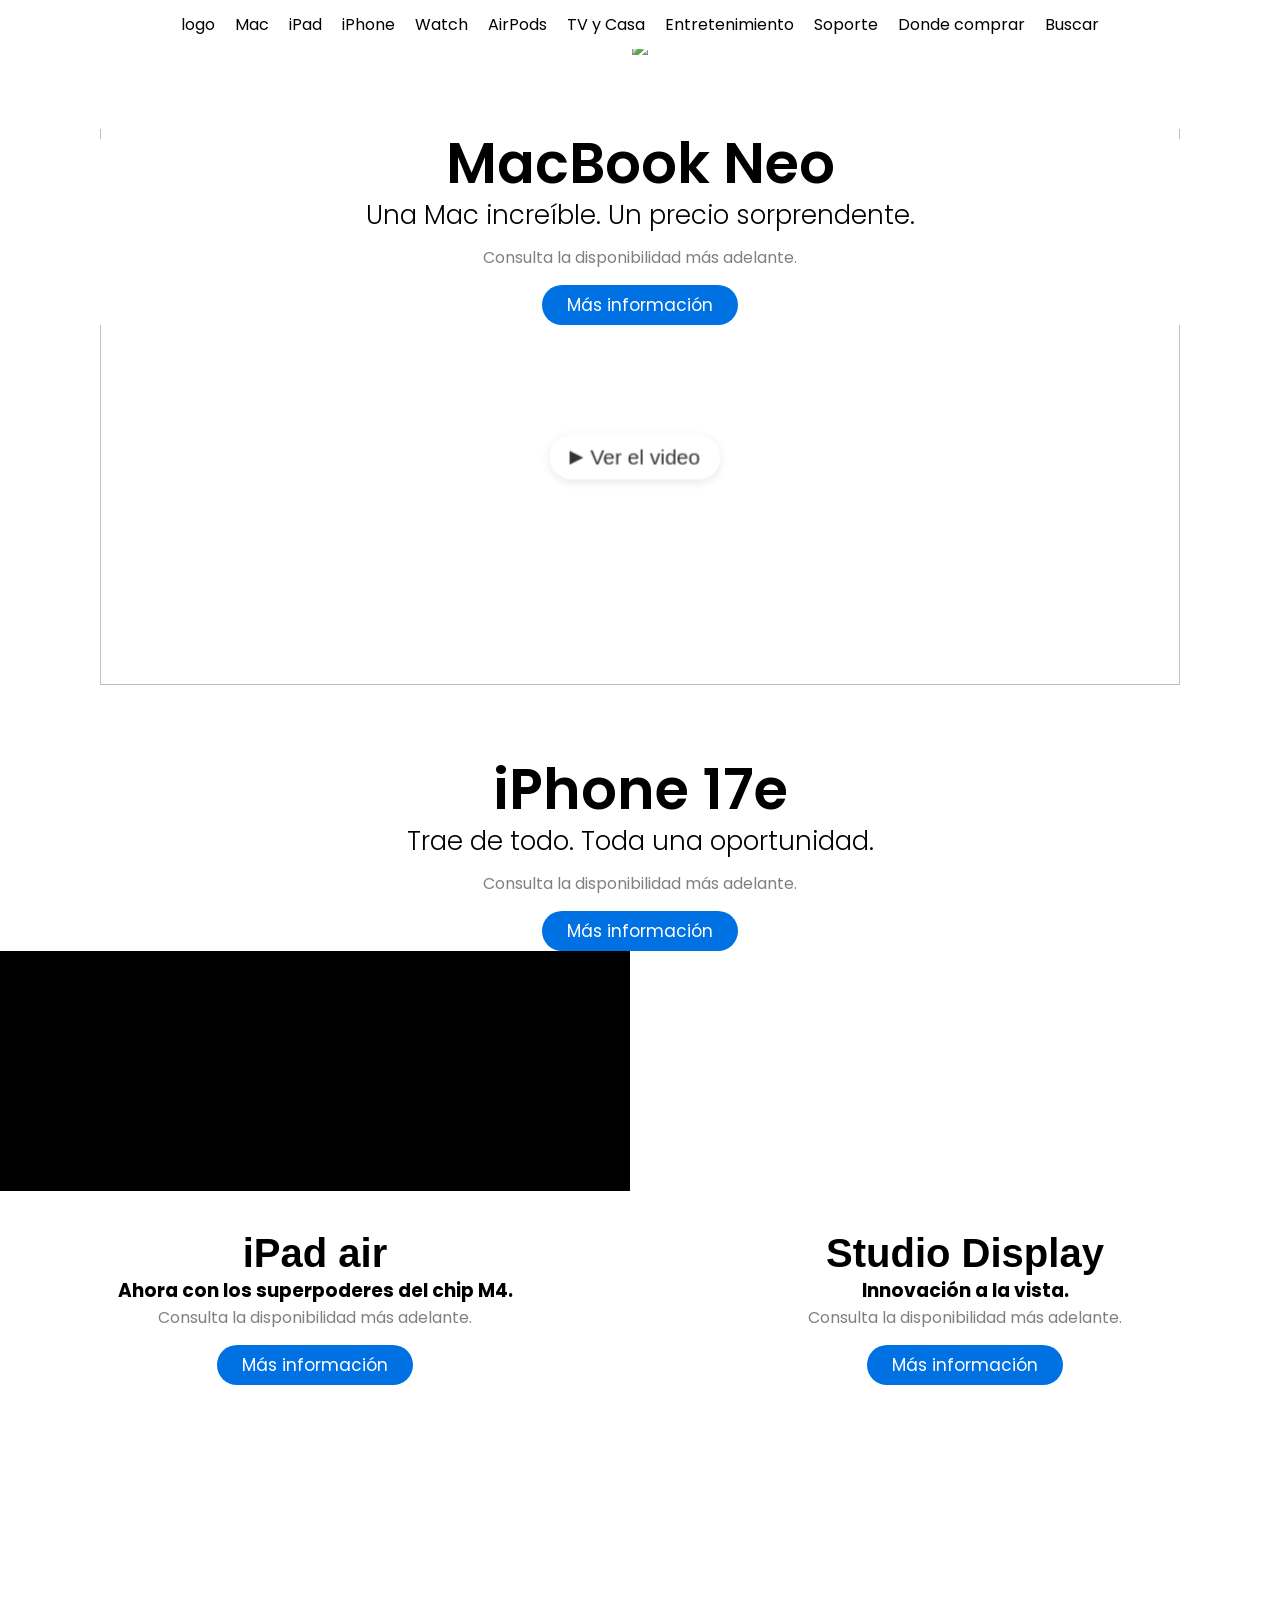
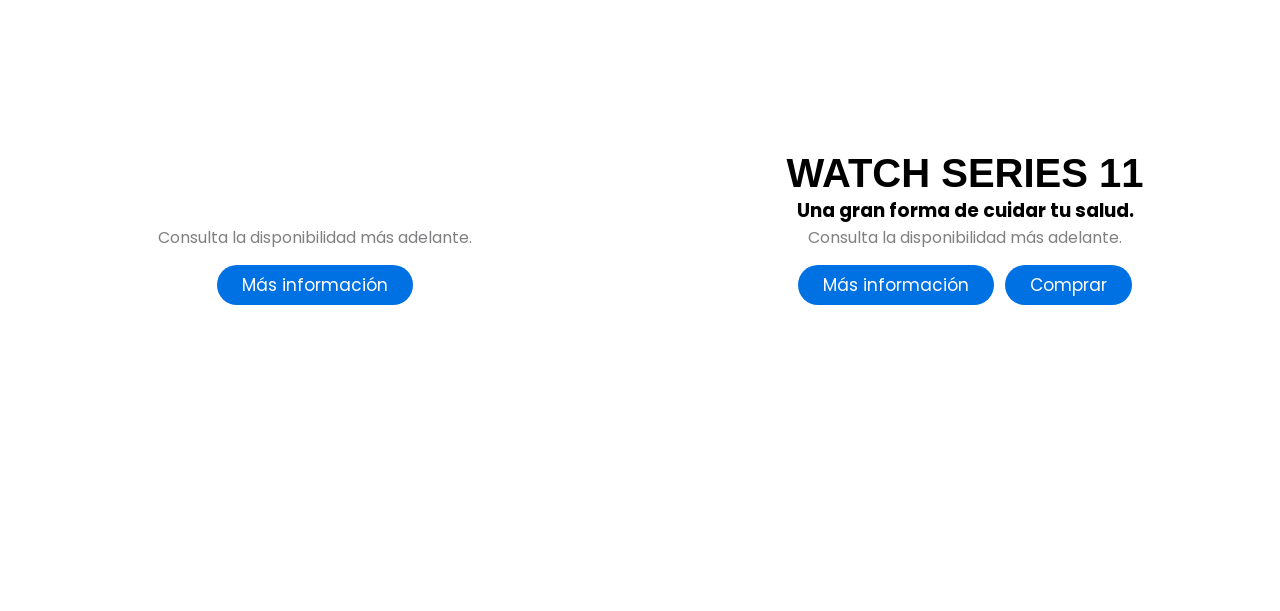
==== index.html @ 7aea4756 "Add initial site HTML and CSS Add scaffold for a homepage: index.html plus stylesheet files. general" ====
<!DOCTYPE html>
<html lang="en">
  <head>

    <meta charset="UTF-8">
    <meta name="viewport" content="width= device-width, inditial-scale= 1.0">

    <title>mango</title>
    <link rel="stylesheet" href="./general.css">
    <link rel="stylesheet" href="./nav.css">
    <link rel="stylesheet" href="./header.css">

  </head>

  <body>

    <nav>
      <!--menú de escritorio solo se utiliza en pantallas grandes-->
      <div id="menu_desktop">
      <p>logo</p>
      <p>Mac</p>
      <p>iPad</p>
      <p>iPhone</p>
      <p>Watch</p>
      <p>AirPods</p>
      <p>TV y Casa</p>
      <p>Entretenimiento</p>
      <p>Soporte</p>
      <p>Donde comprar</p>
      <p>Buscar</p>
      </div>

        <!--menú de celular solo se utilizan en pantallas pequeñas-->
      <div id="menu_mobile">
        <p>logo</p>
        <div>
          <p>Buscar</p>
          <p>Menú</p>
        </div>

      </div>

      

    </nav>

    <main>

      <div class="contenedor-principal">
    <img src="https://www.apple.com/v/home/cm/images/heroes/apple-50/hero_apple_50__bsndomo8h5ua_large.jpg" class="logo-apple">
    <img src="https://www.apple.com/v/home/cm/images/logos/apple-50/hero_logo_apple_50_headline__dvpxh4z25t6q_large.png" class="texto-frase">
    <a href="#" class="boton-link">Leer la carta de Tim Cook</a>
</div>


      


      <header class="main-header">
        
        <div class="header-content">
          <h2>MacBook Neo</h2>
          <h3 class="solo-Pc">Una Mac increíble. <br class="solo-movil">Un precio sorprendente.</h3>
          
          <p class="subtitle">Consulta la disponibilidad más adelante.</p>
          <a href="#" class="boton-info">Más información</a>
        </div>
        <div class="macbook-container">
          <img src="https://www.apple.com/v/home/cm/images/heroes/macbook-neo/hero_macbook_neo_announce__bby9lpmknpv6_mediumtall.jpg" alt="">
          <button class="btn-video">
            <span class="btn-arrow-right">▶</span> Ver el video
          </button>
        </div>
      </header>
    </main>


    <main>
      <section class="main-section">
        
        <section class="section-content">
          <h2>iPhone 17e</h2>
          <h3>Trae de todo. Toda una oportunidad.</h3>
          <p class="subtitle">Consulta la disponibilidad más adelante.</p>
          <a href="#" class="boton-info">Más información</a>
        </section>
        <section class="iphone-container">
          <img src="https://www.apple.com/v/home/cm/images/heroes/iphone-17e/hero_iphone_17e_announce__e1ip5db56t4y_mediumtall.jpg" alt="">
     </section>

     <section class="productos">
      <div class="MacBook-Pro">
      <h2>MacBook Pro</h2>
      <h3>Ahora con los chips M5, M5 Pro y M5 Max.</h3>
      <p class="subtitle">Consulta la disponibilidad más adelante.</p>

          <div class="Mac-Content">
            <a href="#" class="boton-info">Más información</a>
          
            
          </div>
          </div>
     

     <div class="MacBook-Air">
      <h2>MacBook Air</h2>
      <h3>Ahora con los superpoderes del chip M5.</h3>
      <p class="subtitle">Consulta la disponibilidad más adelante.</p>

          <div class="Mac-Content">
            <a href="#" class="boton-info">Más información</a>
          
            
          </div>
          </div>
     

     <div class="iPad-air">
      <h2>iPad air</h2>
      <h3>Ahora con los superpoderes del chip M4.</h3>
      <p class="subtitle">Consulta la disponibilidad más adelante.</p>

          <div class="Mac-Content">
            <a href="#" class="boton-info">Más información</a>
          
            
          </div>
          </div>
     

     <div class="Studio-Display">
      <h2>Studio Display</h2>
      <h3>Innovación a la vista.</h3>
      <p class="subtitle">Consulta la disponibilidad más adelante.</p>

          <div class="Mac-Content">
            <a href="#" class="boton-info">Más información</a>
          
            
          </div>
          </div>
     

     <div class="Studio-Display-XDR">
      <h2>Studio Display XDR</h2>
      <h3>Pixelente nitidez.</h3>
      <p class="subtitle">Consulta la disponibilidad más adelante.</p>

          <div class="Mac-Content">
            <a href="#" class="boton-info">Más información</a>
          
            
          </div>
          </div>
     

     <div class="WATCH-SERIES-11">
      <h2>WATCH SERIES 11</h2>
      <h3>Una gran forma de cuidar tu salud.</h3>
      <p class="subtitle">Consulta la disponibilidad más adelante.</p>

          <div class="Mac-Content">
            <a href="#" class="boton-info">Más información</a>
            <a href="#" class="boton-info">Comprar</a>
          
            
          </div>
          </div>
     </section>
    
     
    </main>
 </body>







































</html>
---- general.css ----
@import url('https://fonts.googleapis.com/css2?family=Poppins:ital,wght@0,100;0,200;0,300;0,400;0,500;0,600;0,700;0,800;0,900;1,100;1,200;1,300;1,400;1,500;1,600;1,700;1,800;1,900&display=swap');


*{
  padding: 0;
  margin: 0;
  font-family: "Poppins",sans-serif;
}
---- nav.css ----
nav {

  /*
  Display: Es una propiedad que determina como se muestra un elemento o si se muestra
  Sus posibles valores son:

  - Block: El elemento se muestra como un bloque, ocupando todo el ancho disponible y comenzando en una nueva linea.
  - inline: El elemento se muestra en linea,ocupando el espacio necesario y permitiendo que otros elementos se muestren a su lado.
  - inline block: El elemento se muestra en linea pero se comporta como un bloque, permitiendo establecer dimensiones y margenes.
  - none: El elemento no se muestra en absoluto.
  - flex: El elemento se muestra como un contenedor flexible,permitiendo organizar sus elementos hijos de manera flexible.
  - Grid: El elemento se muestra como un contenedor de cuadricula,permitiendo organizar sus elementos hijos en filas y columnas.
  - Hinden: El elemento se muestra pero no es visible,ocupando espacio en el diseño pero sin mostrar su contenido.
  */ 
display: flex;
}

nav #menu_desktop {
  display: none;
  /* Por defecto, cuando creas un elemento con display Flex, este se comporta como una fila
En este caso, el menú de escritorio se oculta por defecto y solo se muestra en pantalla grande */
  
}

nav #menu_mobile {
    /* Por defecto, el menú de móvil se muestra por defecto
       y solo se oculta en pantallas grandes */

  display: flex;
    /* justify-content es una propiedad que se utiliza en contenedores flex para
       alinear los elementos hijos a lo largo del eje principal (horizontal por
       defecto).
       
       Sus posibles valores son:
       flex-start: Alinea los elementos al inicio del contenedor
       flex-end: Alinea los elementos al final del contenedor
       center: Alinea los elementos en el centro del contenedor
       space-between: Distribuye los elementos con espacio entre ellos, dejando el
       space-around: Distribuye los elementos con espacio alrededor de ellos, dejan
       space-evenly: Distribuye los elementos con espacio igual entre ellos, incluyendo el espacio antes del primer elemento y después del último elemento 
    */
  justify-content:space-between;
  padding: 12px,20px;
      /*
  Width: es una propiedad que establece el ancho de un elemento.
  En este caso quiero que esté menú ocupe todo el ancho disponible, para que los elementos se distribuyan
  correctamente */

  width: 100%;
  /* Al utilizar estamos seleccionando el elemento div que es un hijo directo de #menu_mobile
   esto es importante porque si no, se aplicaría en todos los divs dentro de #menu_mobile, 
   incluyendo los que están dentro del div que contiene el texto "buscar" */

  
  
}

nav #menu_mobile > div{
  display: flex;
  gap: 20px;
}
/* Media es una regla de css que se utiliza para aplicar estilos específicos a diferentes tamaños de pantalla
 o dispositivos. Permíteme crear diseños responsivos que se adaptan a diferentes condiciones de visualización */

 /* Los puntos de ruptura para las pantallas son:
   Small devices (phones, 600px and down)
   @media only screen and (max-width: 600px) {...}

   Small devices (portrait tablets and large phones, 600px and up)
   @media only screen and (min-width: 600px) {...}

   Medium devices (landscape tablets, 768px and up)
   @media only screen and (min-width: 768px) {...}

   Large devices (laptops/desktops, 992px and up)
   @media only screen and (min-width: 992px) {...}

   Extra large devices (large laptops and desktops, 1200px and up)
   @media only screen and (min-width: 1200px) {...}
*/

@media only screen and (min-width: 992px){
  nav #menu_desktop {
  display: flex;
  width: 100%;
  justify-content: center;
  gap: 20px;
  padding: 12px 20px;
  /* Por defecto, cuando creas un elemento con display Flex, este se comporta como una fila
  En este caso, el menú de escritorio se oculta por defecto y solo se muestra en pantalla grande */
  }

  nav #menu_mobile {
    /* Por defecto, el menú de móvil se muestra por defecto
       y solo se oculta en pantallas grandes */

  display: none;
  }
}
---- header.css ----
/* Estilos Base */
header {
    margin: 0;
    padding: 0;
    font-family: "SF Pro Display", "Helvetica Neue", Arial, sans-serif;
    background-color: #fff;
    overflow-x: hidden; /* Importante para que el zoom de la imagen no cree scroll lateral */
    
}

.main-header {
    text-align: center;
    padding-top: 60px;
    position: relative;
    background-color: #fbfbfd;
}

.header-content {
    position: relative;
    z-index: 10; /* Asegura que el texto y el botón estén por ENCIMA de la imagen */
    margin-top: -50px;
}

.header-content > h2, .section-content > h2  {
    font-size: 56px;
    margin: 0;
    font-weight: 600;
    margin-top: -18px;
}

.header-content > h3,.section-content > h3 {
    font-size: 26px;
    margin: 10px 0;
    font-weight: 300;
    margin-top: -10px;
}

.solo-movil {
  display: none;
}

.subtitle {
    color: #6e6e73;
    font-size: 16px 
    
}

 .boton-info, .boton-link {
    display: inline-block;
    background-color: #0071e3;
    color: white;
    padding: 12px 22px;
    padding-left: 25px;
    padding-right: 25px;
    padding-top: 7px;
    padding-bottom: 7px;
    border-radius: 980px;
    text-decoration: none;
    font-weight: 400;
    margin-top: 15px;
    font-size: 17px;
    
        
}

.boton-link:hover{
    background-color: #0077ed;
    transition: 0.3s ease ;
}

.boton-info:hover {
    background-color: #0077ed;
    transition:  0.3s ease;
    
}

.btn-arrow-right {
  margin-right: 10px;
  font-size: 25px;
  
  
}

.btn-video {
  /* Estructura básica */
  display: inline-flex;
  align-items: center;
  position: absolute;
  margin-top: 420px;
  transform: scale(0.7);
  


  
  
  
  
  
  padding: 12px 28px;
  text-decoration: none;
  font-family: sans-serif;
  font-weight: 500;
  color: #333; /* Color del texto */
  
  /* El secreto del diseño (Efecto Cristal) */
  background-color: rgba(255, 255, 255, 0.7); /* Fondo blanco con transparencia */
  backdrop-filter: blur(10px); /* Desenfoque del fondo */
  -webkit-backdrop-filter: blur(10px); /* Soporte para Safari */
  
  /* Forma de cápsula */
  border-radius: 50px;
  border: 1px solid rgba(255, 255, 255, 0.3);
  
  /* Sombra suave */
  box-shadow: 0 4px 15px rgba(0, 0, 0, 0.1);
  transition: transform 0.2s ease;
}

.btn-video {
  margin-right: 10px;
  font-size: 30px;
  
}

/* Efecto al pasar el mouse */
.btn-video:hover {
  transform: scale(0.7); /*Esto hace que se estire el boton cuando le pasas el mouse por encima*/ 
  background-color: rgba(255, 255, 255, 0.9);
}

/* --- CONTENEDOR DE LA IMAGEN (PC) --- */
.iphone-container {
    width: 100%;
    display: flex;
    justify-content: center;
    /* Subimos la imagen en PC para que el texto quede cerca */
    margin-top: -400px; 
    position: relative;
    z-index: 1;
}

.macbook-container {
    width: 100%;
    display: flex;
    justify-content: center;
    /* Subimos la imagen en PC para que el texto quede cerca */
    margin-top: -320px; 
    position: relative;
    z-index: 1;
}

.macbook-container img{
  width: 100%;
  max-width: 3008px;
  height: 580px;
  display: block;
  object-fit: contain;
  padding: 100px;
}


  
  


.iphone-container img{
    width: 100%;
    max-width: 3000px; /* Evita que crezca infinitamente en pantallas gigantes */
    height: auto;
    display: block;
    object-fit: contain;
}

/* --- AJUSTES PARA MÓVIL (Pantallas pequeñas) --- */
@media screen and (max-width: 768px) {
    .header-content > h2,.section-content > h2 {
        font-size: 38px;
        margin-top: -13px;
    }

    .header-content > h3,.section-content > h3 {
        font-size: 20px;
        margin-top: -10px;
        font-weight: 300;
    }

    

    .btn-video,.solo-movil{
  /* Estructura básica */
  display: inline-flex;
  align-items: center;
  position: absolute;
  margin-top: 250px;
  
  
  
  
  padding: 12px 28px;
  text-decoration: none;
  font-family: sans-serif;
  font-weight: 500;
  color: #333; /* Color del texto */
  
  /* El secreto del diseño (Efecto Cristal) */
  background-color: rgba(255, 255, 255, 0.7); /* Fondo blanco con transparencia */
  backdrop-filter: blur(10px); /* Desenfoque del fondo */
  -webkit-backdrop-filter: blur(10px); /* Soporte para Safari */
  
  /* Forma de cápsula */
  border-radius: 50px;
  border: 1px solid rgba(255, 255, 255, 0.3);
  
  /* Sombra suave */
  box-shadow: 0 4px 15px rgba(0, 0, 0, 0.1);
  transition: transform 0.2s ease;
}

.btn-video {
  margin-right: 10px;
  
  font-size: 25px;
}

/* Efecto al pasar el mouse */
.btn-video:hover {
  transform: scale(0.7);
  background-color: rgba(255, 255, 255, 0.9);
}

    .solo-movil {
  display: inline;
  }
  .macbook-container, .iphone-container {
        /* Bajamos el margen para que en móvil NO se suba y tape el texto */
        margin-top: -150px;
        justify-content: center;
        
  }
  .iphone-container img {
        /* Hacemos que la imagen sea un poco más grande en móvil para que destaque */
        width: 155%; 
        max-width: none;
        margin-left: -10%; /* Centra la imagen excedente */
        margin-right: -50px;
  }

    .macbook-container img {
      width: 180%;
      max-width: none;
      margin-left: -10%;
      margin-right: -50px;
      margin-top: -180px;
  }
}

/* Estilos Base */
section {
    margin: 0;
    padding: 0;
    font-family: "SF Pro Display", "Helvetica Neue", Arial, sans-serif;
    background-color: #fff;
    overflow-x: hidden; /* Importante para que el zoom de la imagen no cree scroll lateral */
}

.main-section {
    text-align: center;
    padding-top: 10px;
    margin-top: -40px;
    position: relative;
    background-color: #fbfbfd;
}

.section-content {
    position: relative;
    z-index: 10; /* Asegura que el texto y el botón estén por ENCIMA de la imagen */
    margin-top: 10px;
    
}


/* Estilos Base */
div {
    margin: 0;
    padding: 0;
    font-family: "SF Pro Display", "SF Pro Icons", "Helvetica Neue", "Helvetica", "Arial", sans-serif;
    background-color: #fff;
    overflow-x: hidden; /* Importante para que el zoom de la imagen no cree scroll lateral */
    
}

.iphon {
    text-align: center;
    padding-top: 60px;
    position: relative;
    background-color: #fbfbfd;
    
}

.apple {
    position: relative;
    z-index: 10; /* Asegura que el texto y el botón estén por ENCIMA de la imagen */
    margin-top: 50px;
    
    
}



/* El contenedor ayuda a que nada se pierda de vista */
.contenedor-principal {
    display: flex;
    flex-direction: column; /* Pone una cosa debajo de la otra */
    align-items: center;    /* Centra todo horizontalmente */
    justify-content: flex-start;
    width: 100%;
    padding: 40px 0;       /* Espacio arriba y abajo */
    object-fit: contain;
    
}

/* Estilo para el Logo */
.logo-apple {
    width: auto;            /* Ajusta este % para el tamaño que quieras */
    height: auto;
    margin-bottom: -220px;   /* Separa el logo del texto de abajo */
    object-fit: contain;
    padding: auto;
    margin-top: -50px;
}

/* Estilo para el Texto (Thinking Different) */
.texto-frase {
    width: auto;            /* Tamaño de la frase */
    height: auto;
    margin-bottom: 30px;   /* Separa el texto del botón */
    
    
}


.productos  {
  display: grid;
  grid-template-columns: repeat(2, 1fr) ;
  grid-auto-rows: minmax(500px, auto);
  gap: 20px;
  padding: -20px;
  

}

@media screen and (max-width: 768px) {
    .productos  {
  display: grid;
  grid-template-columns: repeat(1, 1fr) ;
  grid-auto-rows: minmax(500px, auto);
  gap: 20px;
  padding: -20px;
    }
}

.MacBook-Pro  {
background-image: url("https://www.apple.com/v/home/cm/images/promos/macbook-pro/promo_macbook_pro_announce__b4uxh7nlu5yu_large.jpg");
min-height: 600px;
background-color: #000000;
background-position: center ;
background-repeat: no-repeat;
background-size: cover;
display: flex;
flex-direction: column;
align-items: center;
justify-content: flex-start;
padding-top: 40px;
text-align: center;
color: white;
margin-bottom: -20px;
}

.MacBook-Pro h2, .Mac-Content, .MacBook-Air h2, .iPad-air h2, .Studio-Display h2, .Studio-Display-XDR h2, .WATCH-SERIES-11 h2 {
    margin: 0;
    padding: 0;
    background-color: transparent;
    font-family: "SF Pro Display", "SF Pro Icons", "Helvetica Neue", "Helvetica", "Arial", sans-serif ;
    font-weight: 700;
    font-size: 40px;
}


/*.boton-info2 {
    display: inline-block;
    background-color: #0071e3;
    color: white;
    padding: 12px 22px;
    padding-left: 25px;
    padding-right: 25px;
    padding-top: 7px;
    padding-bottom: 7px;
    border-radius: 980px;
    text-decoration: none;
    font-weight: 400;
    margin-top: 15px;
    font-size: 17px;
    
        
}

.boton-info2 :hover {
    background-color: #0077ed;
}*/


.subtitle {
    color: #808083;
    font-size: 16px 
}

.MacBook-Air, .iPad-air, .Studio-Display, .Studio-Display-XDR, .WATCH-SERIES-11  {
    background-image: url("https://www.apple.com/v/home/cm/images/promos/macbook-air-m5/promo_macbook_air_m5_announce__cw0fby10dfsm_large.jpg");
    background-position: center ;
background-repeat: no-repeat;
background-size: cover;
display: flex;
flex-direction: column;
align-items: center;
justify-content: flex-start;
padding-top: 40px;
text-align: center;
}

.iPad-air {
    background-image: url("https://www.apple.com/v/home/cm/images/promos/ipad-air-m4/promo_ipad_air_m4_announce__f78z2fxlc8ya_large.jpg");
}

.Studio-Display {
    background-image: url("https://www.apple.com/v/home/cm/images/promos/studio-display/promo_studio_display_announce__d4ptkrwnfy82_large.jpg");
}

.Studio-Display-XDR {
    background-image: url("https://www.apple.com/v/home/cm/images/promos/studio-display-xdr/promo_studio_display_xdr_announce__dmdo6drtw2oi_large.jpg");
    color: white;
}

.WATCH-SERIES-11 {
    background-image: url("https://www.apple.com/la/home/promos/25_watch-series-11_09/images/promo_apple_watch_series_11__b63hxviqvonm_large.jpg");
    height: 410px;
}
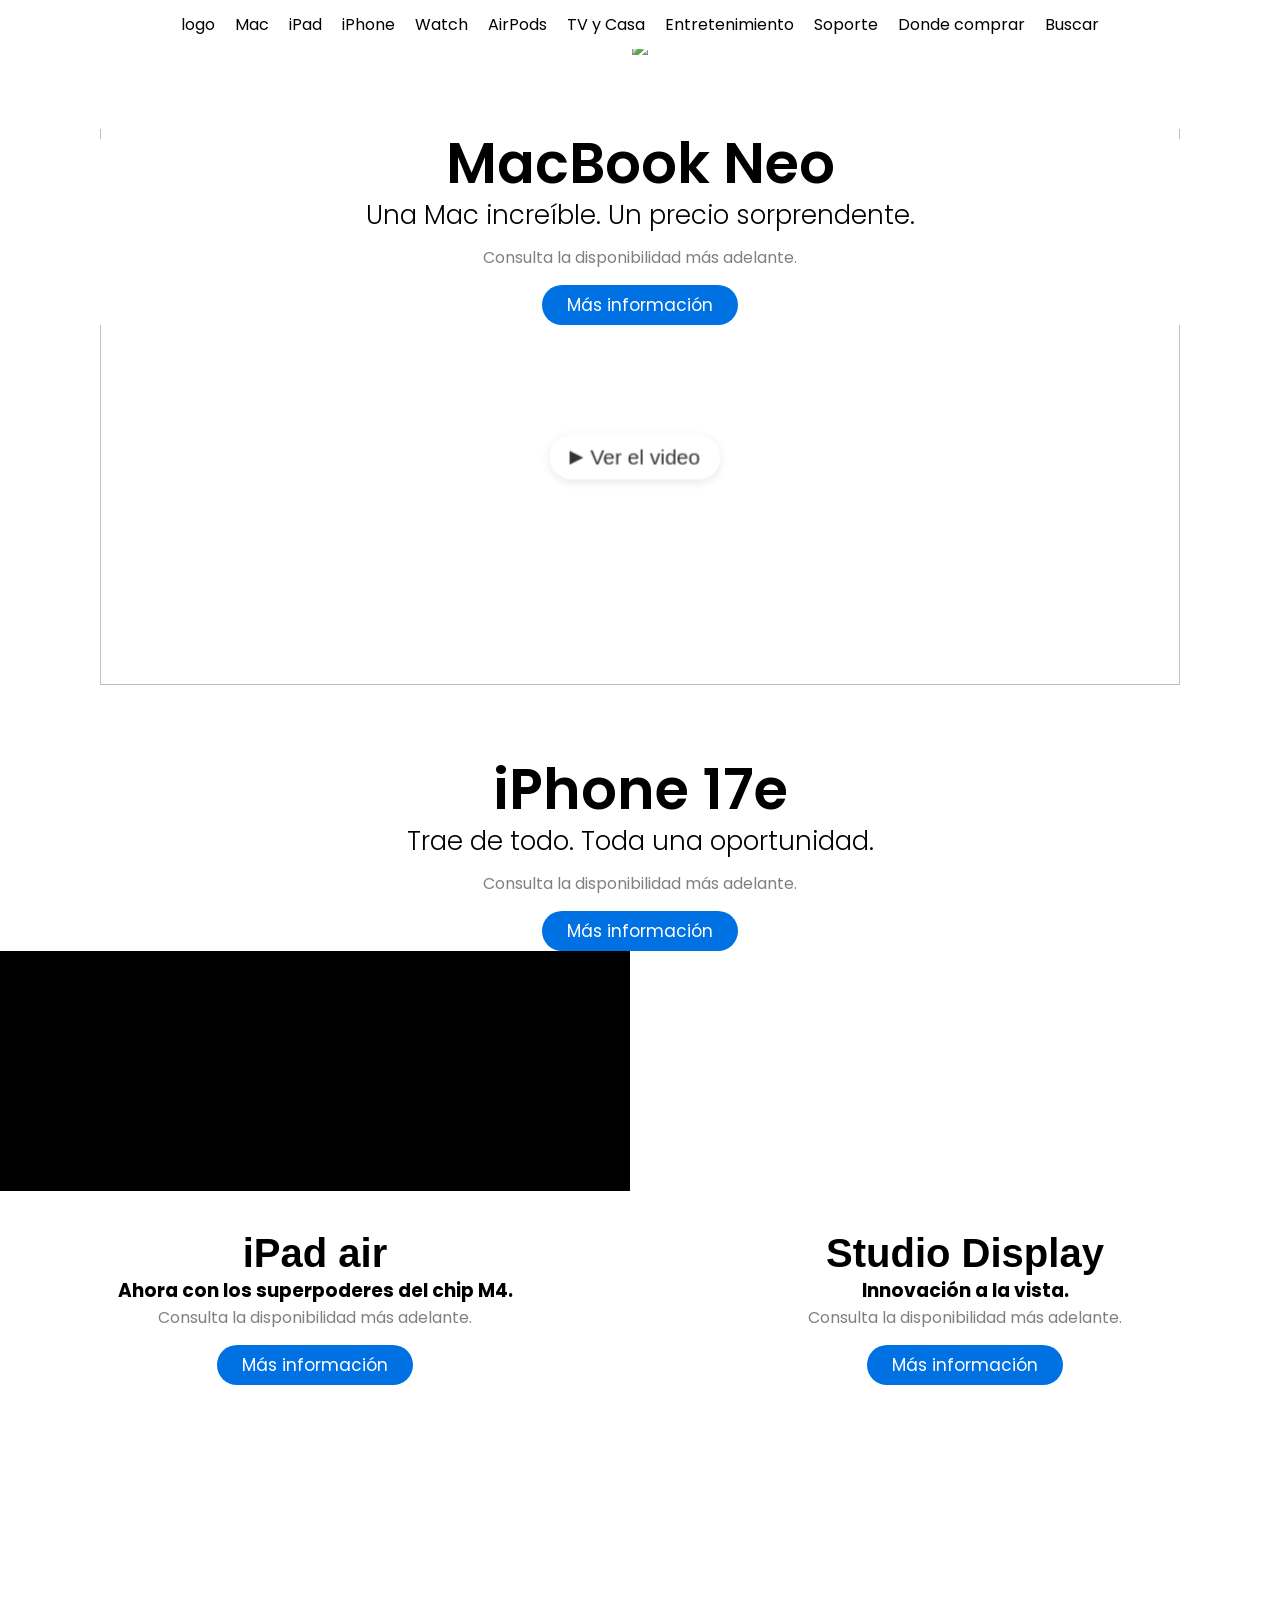
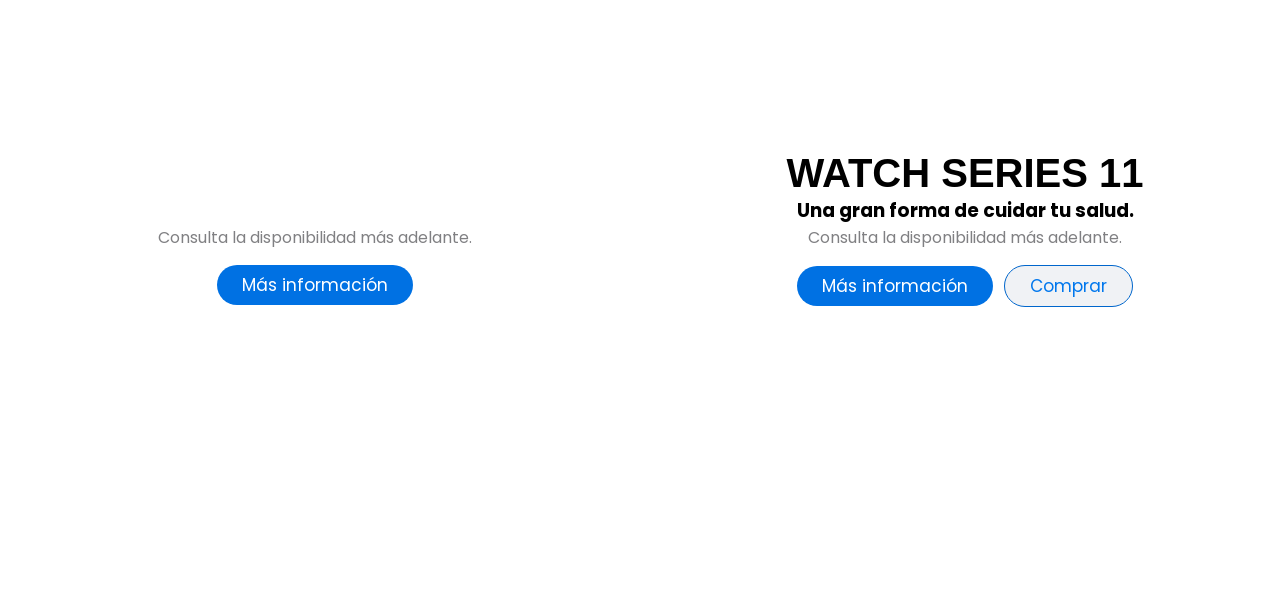
==== commit 77fe1913: "Adjust mobile breakpoint and CTA styles Update responsive behavior and CTA styling: change media que" ====
--- a/index.html
+++ b/index.html
@@ -6,9 +6,9 @@
     <meta name="viewport" content="width= device-width, inditial-scale= 1.0">
 
     <title>mango</title>
-    <link rel="stylesheet" href="./general.css">
-    <link rel="stylesheet" href="./nav.css">
-    <link rel="stylesheet" href="./header.css">
+    <link rel="stylesheet" href="general.css">
+    <link rel="stylesheet" href="nav.css">
+    <link rel="stylesheet" href="header.css">
 
   </head>
 
@@ -156,12 +156,12 @@
 
      <div class="WATCH-SERIES-11">
       <h2>WATCH SERIES 11</h2>
-      <h3>Una gran forma de cuidar tu salud.</h3>
-      <p class="subtitle">Consulta la disponibilidad más adelante.</p>
-
-          <div class="Mac-Content">
-            <a href="#" class="boton-info">Más información</a>
-            <a href="#" class="boton-info">Comprar</a>
+      <h3>Una gran forma de<br class="solo-movil"> cuidar tu salud.</h3>
+      <p class="subtitle">Consulta la disponibilidad más adelante.</p>
+
+          <div class="Mac-Content">
+            <a href="#" class="boton-info">Más información</a>
+            <a href="#" class="boton-info2">Comprar</a>
           
             
           </div>
--- a/header.css
+++ b/header.css
@@ -172,7 +172,7 @@
 }
 
 /* --- AJUSTES PARA MÓVIL (Pantallas pequeñas) --- */
-@media screen and (max-width: 768px) {
+@media screen and (max-width: 734px) {
     .header-content > h2,.section-content > h2 {
         font-size: 38px;
         margin-top: -13px;
@@ -188,7 +188,7 @@
 
     .btn-video,.solo-movil{
   /* Estructura básica */
-  display: inline-flex;
+  display: none;
   align-items: center;
   position: absolute;
   margin-top: 250px;
@@ -349,7 +349,7 @@
 
 }
 
-@media screen and (max-width: 768px) {
+@media screen and (max-width: 734px) {
     .productos  {
   display: grid;
   grid-template-columns: repeat(1, 1fr) ;
@@ -386,10 +386,12 @@
 }
 
 
-/*.boton-info2 {
+.boton-info2 {
     display: inline-block;
-    background-color: #0071e3;
-    color: white;
+    background-color: #f0f2f5;
+    color: #0077ed;
+    border: 1px solid #0066cc;
+    
     padding: 12px 22px;
     padding-left: 25px;
     padding-right: 25px;
@@ -404,9 +406,11 @@
         
 }
 
-.boton-info2 :hover {
+.boton-info2:hover {
     background-color: #0077ed;
-}*/
+    color: white;
+    transition:  0.3s ease;
+}
 
 
 .subtitle {
@@ -416,7 +420,7 @@
 
 .MacBook-Air, .iPad-air, .Studio-Display, .Studio-Display-XDR, .WATCH-SERIES-11  {
     background-image: url("https://www.apple.com/v/home/cm/images/promos/macbook-air-m5/promo_macbook_air_m5_announce__cw0fby10dfsm_large.jpg");
-    background-position: center ;
+    background-position: center 10px ;
 background-repeat: no-repeat;
 background-size: cover;
 display: flex;
@@ -442,5 +446,12 @@
 
 .WATCH-SERIES-11 {
     background-image: url("https://www.apple.com/la/home/promos/25_watch-series-11_09/images/promo_apple_watch_series_11__b63hxviqvonm_large.jpg");
-    height: 410px;
+}
+
+    @media screen and (max-width: 734px) {
+        .WATCH-SERIES-11 {
+    background-repeat: no-repeat;
+    background-position: center 120px ;
+    background-size: 150%;
+        }
 }
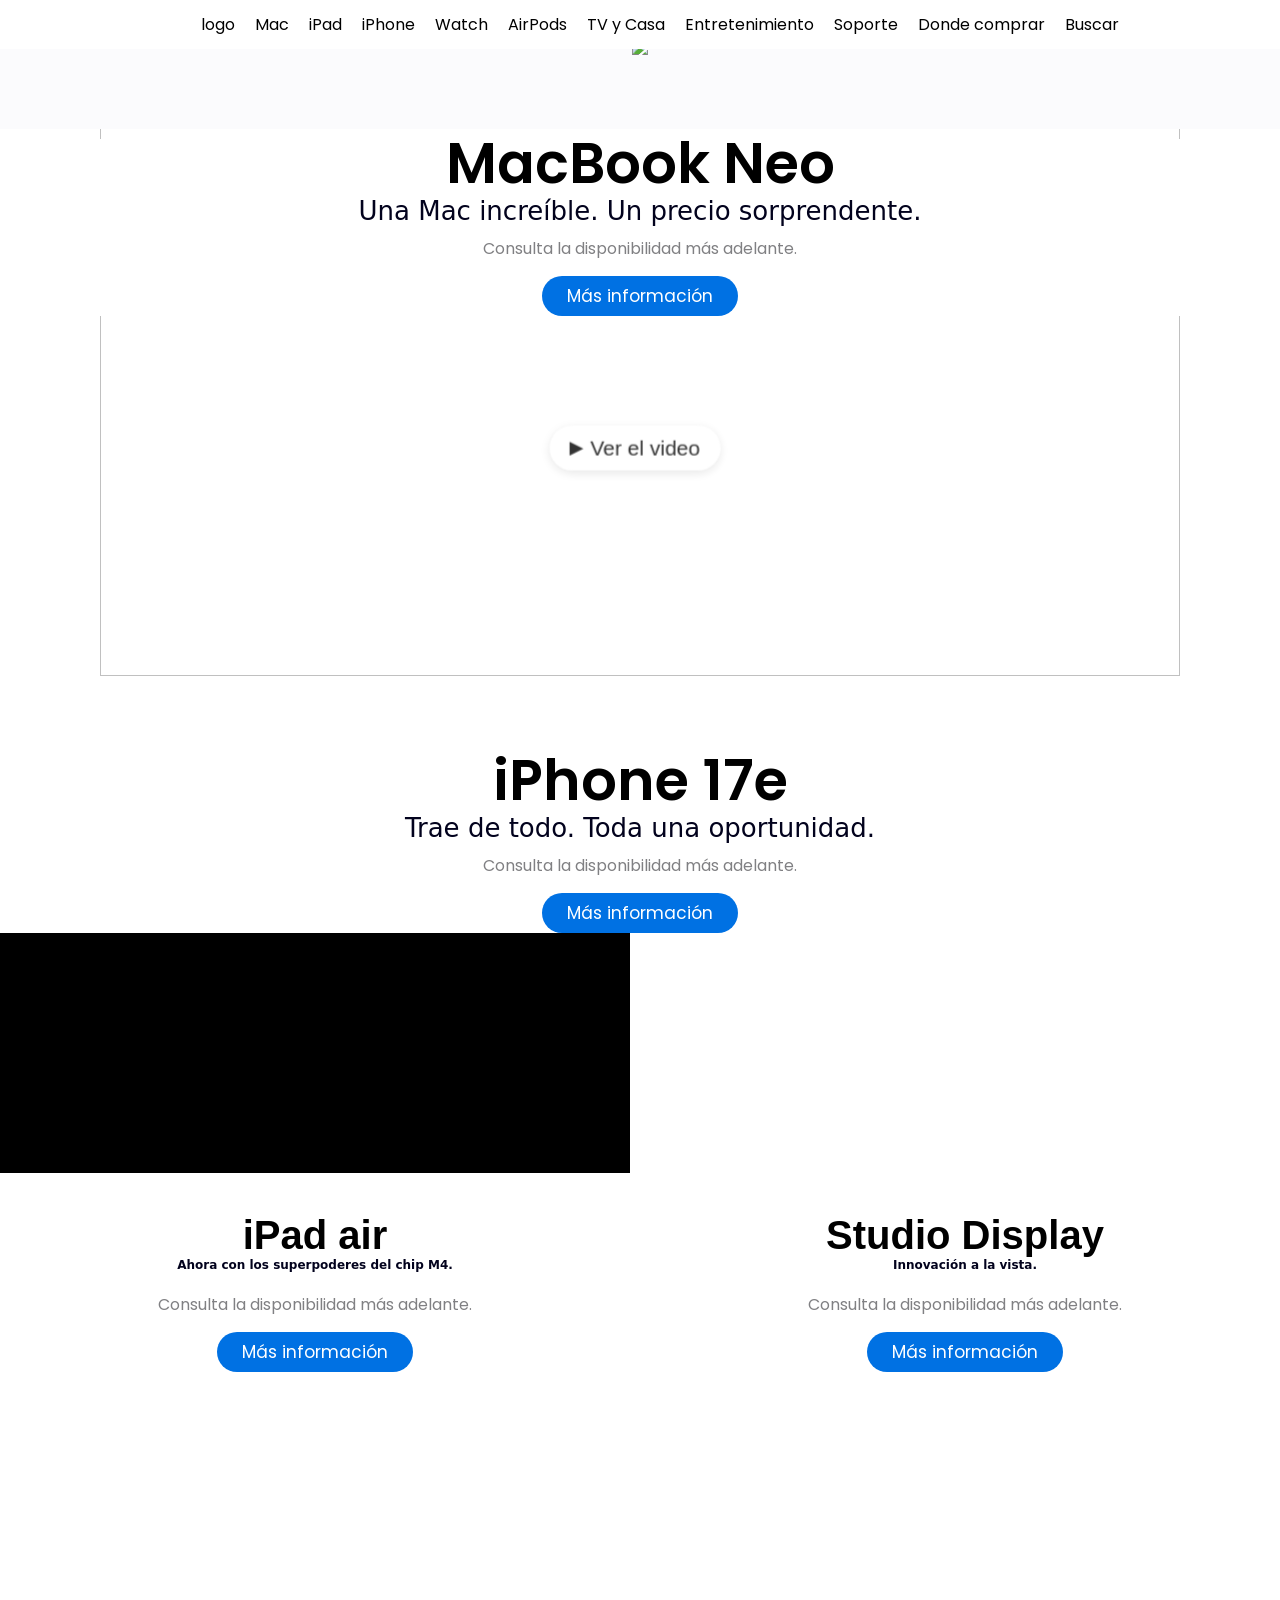
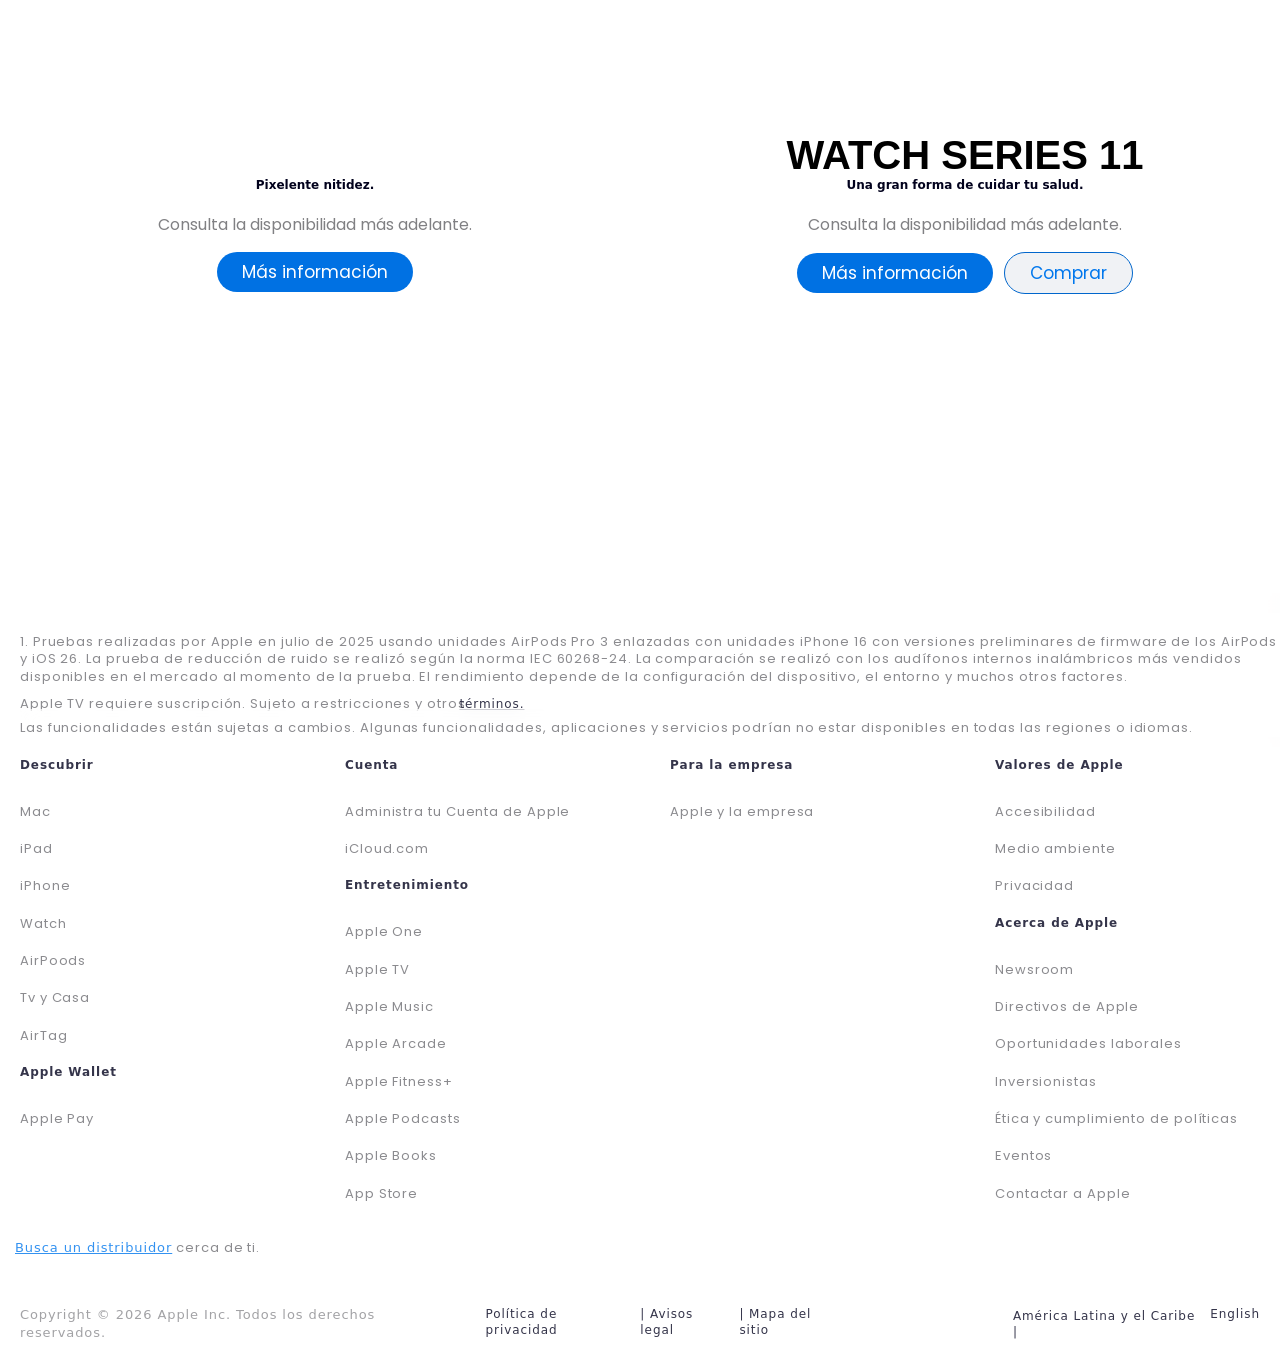
==== commit 45053441: "upp upp" ====
--- a/index.html
+++ b/index.html
@@ -170,6 +170,133 @@
     
      
     </main>
+
+   <nav>
+    <section class="not">
+      <div id="texto_nota">
+        <p>1. Pruebas realizadas por Apple en julio de 2025 usando unidades AirPods Pro 3
+           enlazadas con unidades iPhone 16 con versiones preliminares de firmware de los AirPods y
+           iOS 26. La prueba de reducción de ruido se realizó según la norma IEC 60268-24. 
+           La comparación se realizó con los audífonos internos inalámbricos más vendidos disponibles
+         en el mercado al momento de la prueba. El rendimiento depende de la configuración del dispositivo,
+             el entorno y muchos otros factores.</p>
+
+        </div>
+        <div id="text">
+          <p>Apple TV requiere suscripción. Sujeto a restricciones y otros <a href="#" class="link">términos.</a>
+          </p>
+          
+          
+        </div>
+        <div id="note">
+          <p>Las funcionalidades están sujetas a cambios. Algunas funcionalidades, aplicaciones y servicios
+             podrían no estar disponibles en todas las regiones o idiomas.</p>
+        </div>
+    </section>
+      <section class="menu_pc">
+        <div id="menu_dos">
+          <h2>Descubrir</h2>
+          <p>Mac</p>
+          <p>iPad</p>
+          <p>iPhone</p>
+          <p>Watch</p>
+          <p>AirPoods</p>
+          <p>Tv y Casa</p>
+          <p>AirTag</p>
+          <h3>Apple Wallet</h3>
+          <p>Apple Pay</p>
+        </div>
+
+        <div id="menu_tres">
+          <h2>Cuenta</h2>
+          <p>Administra tu Cuenta de Apple</p>
+          <p>iCloud.com</p>
+          <h3>Entretenimiento</h3>
+          <p>Apple One</p>
+          <p>Apple TV</p>
+          <p>Apple Music</p>
+          <p>Apple Arcade</p>
+          <p>Apple Fitness+</p>
+          <p>Apple Podcasts</p>
+          <p>Apple Books</p>
+          <p>App Store</p>
+        </div>
+        <div id="menu_four">
+          <h2>Para la empresa</h2>
+          <p>Apple y la empresa</p>
+
+        </div>
+
+        <div id="menu_six">
+          <h2>Valores de Apple</h2>
+          <p>Accesibilidad</p>
+          <p>Medio ambiente</p>
+          <p>Privacidad</p>
+          <h3>Acerca de Apple</h3>
+          <p>Newsroom</p>
+          <p>Directivos de Apple</p>
+          <p>Oportunidades laborales</p>
+          <p>Inversionistas</p>
+          <p>Ética y cumplimiento de políticas</p>
+          <p>Eventos</p>
+          <p>Contactar a Apple</p>
+        </div>
+
+        <div id="menu_movil">
+          <p>Descubrir</p>
+          <p>Apple Wallet</p>
+          <p>Cuenta</p>
+          <p>Entretenimiento</p>
+          <p>Para la empresa</p>
+          <p>Valores de Apple</p>
+          <p>Acerca de Apple</p>
+
+        </div>
+
+        <div id="text0">
+          <p><a href="#" class="link_two">Busca un distribuidor</a> cerca de ti.</p>
+          
+
+        </div>
+      </section> 
+
+        <footer class="menu_final">
+          
+          <span class="copyright"> Copyright © 2026 Apple Inc. Todos los derechos reservados.
+
+          </span>
+            <a class="link_one">Política de privacidad</a>
+            
+            <!--<p >Política de privacidad | Aviso legal | Mapa del sitio</p>-->
+            <a class="link">| Avisos legal</a>
+            <a class="link_tree">| Mapa del sitio</a>
+            <a class="link_four"> América Latina y el Caribe  |</a>
+            <a class="links">English</a>
+           <!---- <p>| Avísos legal</p>
+            <p>| Mapa del sitio</p>-->
+            <!--<p>América Latina y el Caribe | English</p>-->
+            
+
+            
+            
+        </footer>
+
+        <footer class="movil_final">
+              <a class="link_four"> América Latina y el Caribe    </a>
+              <a class="raya">|</a>
+              <a class="links">English</a>
+              <a class="copyright">Copyright © 2026 Apple Inc. Todos los derechos reservados.</a>
+              <a class="link_one">Política de privacidad</a>
+              <a class="raya_one">|</a>
+              <a class="link">Avisos legal</a>
+              <a class="raya_twoo">|</a>
+              <a class="link_tree">Mapa del sitio</a>
+        </footer>
+        
+        
+     <!--</section>-->
+   </nav>  
+    
  </body>
 
 
--- a/nav.css
+++ b/nav.css
@@ -1,4 +1,4 @@
-nav {
+nav{
 
   /*
   Display: Es una propiedad que determina como se muestra un elemento o si se muestra
@@ -13,14 +13,44 @@
   - Hinden: El elemento se muestra pero no es visible,ocupando espacio en el diseño pero sin mostrar su contenido.
   */ 
 display: flex;
-}
-
-nav #menu_desktop {
+flex-direction: column;
+margin: 0 auto;
+padding: 0;
+width: 100%;
+max-width: 1300px;
+
+
+}
+
+
+
+nav #menu_desktop,#menu_dos,#menu_tres,#menu_four,#menu_six,.menu_final {
   display: none;
+  
   /* Por defecto, cuando creas un elemento con display Flex, este se comporta como una fila
 En este caso, el menú de escritorio se oculta por defecto y solo se muestra en pantalla grande */
   
 }
+
+nav .menu_movil {
+  
+  list-style: none;
+  padding-left: 0;
+  margin: 0;
+  gap: 20px;
+  display: flex;
+  justify-content: space-between;
+  padding: 12px 20px;
+  width: 100%;
+  
+  
+  
+  
+  
+  
+}
+
+
 
 nav #menu_mobile {
     /* Por defecto, el menú de móvil se muestra por defecto
@@ -41,6 +71,7 @@
     */
   justify-content:space-between;
   padding: 12px,20px;
+  
       /*
   Width: es una propiedad que establece el ancho de un elemento.
   En este caso quiero que esté menú ocupe todo el ancho disponible, para que los elementos se distribuyan
@@ -55,10 +86,202 @@
   
 }
 
-nav #menu_mobile > div{
-  display: flex;
-  gap: 20px;
-}
+
+
+nav #menu_mobile > div  {
+  display: flex;
+  gap: 20px;
+  
+}
+nav #texto_nota {
+  display: flex;
+  gap: 20px;
+  margin: 0 20px;
+  letter-spacing: 0.07em;
+  opacity: 0.8;
+  line-height: 1.3333733333;
+  transition: 0.3s ease;
+   color: #6e6e73;
+    font-size: 13px;
+    font-family: system-ui, -apple-system, BlinkMacSystemFont, 'Segoe UI', Roboto, Oxygen, Ubuntu, Cantarell, 'Open Sans', 'Helvetica Neue', sans-serif;
+    font-weight: 400;
+    justify-content:flex-start;
+    text-align:left;
+    max-width: 1500px;
+    padding: 20px 0;
+    margin-top: -10px;
+    background: rgba(255, 255, 255, 0.8);
+    backdrop-filter:blur(10px);
+    
+}
+
+nav #text {
+  display: flex;
+  gap: 5px;
+  margin: 0 ;
+  letter-spacing: 0.07em;
+  opacity: 0.8;
+  line-height: 1.3333733333;
+  transition: 0.3s ease;
+   color: #6e6e73;
+    font-size: 13px;
+    font-family: system-ui, -apple-system, BlinkMacSystemFont, 'Segoe UI', Roboto, Oxygen, Ubuntu, Cantarell, 'Open Sans', 'Helvetica Neue', sans-serif;
+    font-weight: 400;
+    justify-content:flex-start;
+    text-align:left;
+    max-width: 1500px;
+    padding: 0 0;
+    margin-top: -15px;
+    margin-bottom: 10px;
+    margin-left: 0;
+    padding-left: 20px;
+    padding-top: 5px;
+    
+    background: rgba(255, 255, 255, 0.8);
+    backdrop-filter:blur(10px);
+}
+
+nav .link {
+  color: #02021d;
+}
+
+nav .link_two {
+  color: #0077ed;
+  margin-left: 15px;
+  font-size: 13px;
+  font-family: system-ui, -apple-system, BlinkMacSystemFont, 'Segoe UI', Roboto, Oxygen, Ubuntu, Cantarell, 'Open Sans', 'Helvetica Neue', sans-serif;
+  font-weight: 400;
+  margin-left: 20px;
+}
+
+nav #note {
+  display: flex;
+  gap: 20px;
+  margin: 0 20px;
+  letter-spacing: 0.07em;
+  opacity: 0.8;
+  line-height: 1.3333733333;
+  transition: 0.3s ease;
+   color: #6e6e73;
+    font-size: 13px;
+    font-family: system-ui, -apple-system, BlinkMacSystemFont, 'Segoe UI', Roboto, Oxygen, Ubuntu, Cantarell, 'Open Sans', 'Helvetica Neue', sans-serif;
+    font-weight: 400;
+    justify-content:flex-start;
+    text-align:left;
+    max-width: 1500px;
+    padding: 0px 0;
+    margin-top: -13px;
+    background: rgba(255, 255, 255, 0.8);
+    backdrop-filter:blur(10px);
+    margin-left: 0;
+    padding-left: 20px;
+    padding-top: 10px;
+    overflow: hidden;
+}
+    
+  nav #menu_movil  p,nav .link_four,nav .link_one {
+  color: #02021d;
+  font-size: 12px;
+  font-family: system-ui, -apple-system, BlinkMacSystemFont, 'Segoe UI', Roboto, Oxygen, Ubuntu, Cantarell, 'Open Sans', 'Helvetica Neue', sans-serif;
+  font-weight: 400;
+  margin-bottom: 10px;
+  padding-top: 20px;
+  margin-left: 20px;
+  
+ 
+}
+
+nav .links,nav .raya,nav .raya_one,nav .link,nav .raya_twoo,nav .link_tree { 
+  color: #02021d;
+  font-size: 12px;
+  font-family: system-ui, -apple-system, BlinkMacSystemFont, 'Segoe UI', Roboto, Oxygen, Ubuntu, Cantarell, 'Open Sans', 'Helvetica Neue', sans-serif;
+  font-weight: 400;
+  margin-bottom: 10px;
+  padding-top: 20px;
+  margin-left: 5px;
+  padding-bottom: 25px;
+}  
+nav #text0 {
+   display: flex;
+  gap: 20px;
+  margin: 0 20px;
+  letter-spacing: 0.07em;
+  opacity: 0.8;
+  line-height: 1.3333733333;
+  transition: 0.3s ease;
+   color: #6e6e73;
+    font-size: 13px;
+    font-family: system-ui, -apple-system, BlinkMacSystemFont, 'Segoe UI', Roboto, Oxygen, Ubuntu, Cantarell, 'Open Sans', 'Helvetica Neue', sans-serif;
+    font-weight: 400;
+    justify-content:flex-start;
+    text-align:left;
+    margin-bottom: 10px;
+    padding: 0px 0;
+    margin-top: -13px;
+    background: rgba(255, 255, 255, 0.8);
+    backdrop-filter:blur(10px);
+    margin-left: 0;
+    padding-left: 0px;
+    padding-top: 10px;
+    overflow: hidden;
+  
+}
+
+nav .copyright {
+  display: flex;
+  gap: 20px;
+  margin: 0 20px;
+  letter-spacing: 0.07em;
+  opacity: 0.8;
+  line-height: 1.3333733333;
+  transition: 0.3s ease;
+   color: #6e6e73;
+    font-size: 13px;
+    font-family: system-ui, -apple-system, BlinkMacSystemFont, 'Segoe UI', Roboto, Oxygen, Ubuntu, Cantarell, 'Open Sans', 'Helvetica Neue', sans-serif;
+    font-weight: 400;
+    justify-content:flex-start;
+    text-align:left;
+    max-width: 1500px;
+    padding: 0px 0;
+    margin-top: 0px;
+    background: rgba(255, 255, 255, 0.8);
+    backdrop-filter:blur(10px);
+    margin-left: 0;
+    padding-left: 20px;
+    padding-top: 0px;
+    
+}
+
+nav .link_four:hover {
+text-decoration: underline;
+cursor: pointer;
+color: #02021d;
+}
+
+ nav .links:hover {
+  text-decoration: underline;
+  cursor: pointer;
+  color: #02021d;
+ }
+
+ nav .link_one:hover {
+  text-decoration: underline;
+  cursor: pointer;
+  color: #02021d;
+ }
+
+nav .link:hover {
+  text-decoration: underline;
+  cursor: pointer;
+  color: #02021d;
+ }
+
+ nav .link_tree:hover {
+  text-decoration: underline;
+  cursor: pointer;
+  color: #02021d;
+ }
+
 /* Media es una regla de css que se utiliza para aplicar estilos específicos a diferentes tamaños de pantalla
  o dispositivos. Permíteme crear diseños responsivos que se adaptan a diferentes condiciones de visualización */
 
@@ -79,21 +302,304 @@
    @media only screen and (min-width: 1200px) {...}
 */
 
-@media only screen and (min-width: 992px){
+@media only screen and (min-width: 734px){
   nav #menu_desktop {
   display: flex;
   width: 100%;
   justify-content: center;
   gap: 20px;
   padding: 12px 20px;
+  
   /* Por defecto, cuando creas un elemento con display Flex, este se comporta como una fila
   En este caso, el menú de escritorio se oculta por defecto y solo se muestra en pantalla grande */
   }
-
+  nav .not {
+    display: flex;
+    margin: 0;
+    padding: 0;
+    flex-direction: column;
+    width: 100%;
+    padding-left: 20px;
+    padding-top: 20px;
+    background: rgba(255, 255, 255, 0.8);
+    backdrop-filter: blur(10px);
+  }
+
+  nav #texto_nota {
+  display: flex;
+  gap: 20px;
+  margin: 0 20px;
+  margin-left: 0px;
+  letter-spacing: 0.07em;
+  opacity: 0.8;
+  line-height: 1.3333733333;
+  transition: 0.3s ease;
+   color: #6e6e73;
+    font-size: 13px;
+    font-family: system-ui, -apple-system, BlinkMacSystemFont, 'Segoe UI', Roboto, Oxygen, Ubuntu, Cantarell, 'Open Sans', 'Helvetica Neue', sans-serif;
+    font-weight: 400;
+    justify-content:center;
+    text-align:left;
+    max-width: 1500px;
+
+    padding: 20px 0;
+    padding-top: 20px;
+    background: rgba(255, 255, 255, 0.8);
+    backdrop-filter:blur(10px);
+  }
+
+  nav #text {
+  display: flex;
+  gap: 20px;
+  margin: 0 20px ;
+  letter-spacing: 0.07em;
+  opacity: 0.8;
+  line-height: 1.3333733333;
+  transition: 0.3s ease;
+   color: #6e6e73;
+    font-size: 13px;
+    font-family: system-ui, -apple-system, BlinkMacSystemFont, 'Segoe UI', Roboto, Oxygen, Ubuntu, Cantarell, 'Open Sans', 'Helvetica Neue', sans-serif;
+    font-weight: 400;
+    justify-content:flex-start;
+    text-align:left;
+    overflow: hidden;
+    padding: 0 0;
+    margin-top: -15px;
+    margin-bottom: 10px;
+    margin-left: 0;
+    padding-left: 0px;
+    padding-top: 5px;
+    background: rgba(255, 255, 255, 0.8);
+    backdrop-filter:blur(10px);
+}
+
+nav .link {
+  color: #02021d;
+}
+nav .link_two {
+  color: #0077ed;
+  margin-left: 15px;
+  font-size: 13px;
+  font-family: system-ui, -apple-system, BlinkMacSystemFont, 'Segoe UI', Roboto, Oxygen, Ubuntu, Cantarell, 'Open Sans', 'Helvetica Neue', sans-serif;
+  font-weight: 400;
+  
+}
+
+nav #note,#text0 {
+  display: flex;
+  gap: 20px;
+  margin: 0 20px;
+  letter-spacing: 0.07em;
+  opacity: 0.8;
+  line-height: 1.3333733333;
+  transition: 0.3s ease;
+   color: #6e6e73;
+    font-size: 13px;
+    font-family: system-ui, -apple-system, BlinkMacSystemFont, 'Segoe UI', Roboto, Oxygen, Ubuntu, Cantarell, 'Open Sans', 'Helvetica Neue', sans-serif;
+    font-weight: 400;
+    justify-content:flex-start;
+    text-align:left;
+    margin-bottom: 10px;
+    padding: 0px 0;
+    margin-top: -13px;
+    background: rgba(255, 255, 255, 0.8);
+    backdrop-filter:blur(10px);
+    margin-left: 0;
+    padding-left: 0px;
+    padding-top: 10px;
+    overflow: hidden;
+}
+
+nav .menu_pc {
+  display: grid;
+  
+  grid-template-columns: repeat(4,1fr) ;
+  gap: 20px;
+  
+  
+  
+}
+
+nav #menu_dos,#menu_tres,#menu_four,#menu_six {
+   display: flex;
+  gap: 20px;
+  margin: 0 20px;
+  letter-spacing: 0.07em;
+  opacity: 0.8;
+  line-height: 1.3333733333;
+  transition: 0.3s ease;
+   color: #6e6e73;
+    font-size: 13px;
+    font-family: system-ui, -apple-system, BlinkMacSystemFont, 'Segoe UI', Roboto, Oxygen, Ubuntu, Cantarell, 'Open Sans', 'Helvetica Neue', sans-serif;
+    font-weight: 400;
+    justify-content:flex-start;
+    text-align:left;
+    flex-direction: column;
+    padding: 20px 0;
+    margin-top: -10px;
+    background: rgba(255, 255, 255, 0.8);
+    backdrop-filter:blur(10px);
+    margin-left: 20px;
+    margin-right: 20px;
+    max-width: 1500px;
+    
+    
+}
+
+nav #menu_dos p:hover{
+  text-decoration: underline;
+  cursor: pointer;
+  color: #1d1d1f;
+}
+nav #menu_tres p:hover {
+  text-decoration: underline;
+  cursor: pointer;
+  color: #1d1d1f;
+}
+nav #menu_four p:hover {
+  text-decoration: underline;
+  cursor: pointer;
+  color: #1d1d1f;
+}
+nav #menu_six p:hover {
+  text-decoration: underline;
+  cursor: pointer;
+  color: #1d1d1f;
+}
+
+nav #menu_dos h2,h3,#menu_tres h2,h3,#menu_four h2,#menu_six h2,h3 {
+  color: #02021d;
+  font-size: 12px;
+  font-family: system-ui, -apple-system, BlinkMacSystemFont, 'Segoe UI', Roboto, Oxygen, Ubuntu, Cantarell, 'Open Sans', 'Helvetica Neue', sans-serif;
+  font-weight: 600;
+  margin-bottom: 10px;
+ 
+}
+
+nav .menu_final {
+  display: flex;
+
+  gap: 20px;
+  margin: 0 0px;
+  letter-spacing: 0.07em;
+  opacity: 0.8;
+  line-height: 1.3333733333;
+  transition: 0.3s ease;
+
+    font-size: 13px;
+    font-family: system-ui, -apple-system, BlinkMacSystemFont, 'Segoe UI', Roboto, Oxygen, Ubuntu, Cantarell, 'Open Sans', 'Helvetica Neue', sans-serif;
+    font-weight: 400;
+  margin-left: 10px;
+  justify-content: flex-start;
+  padding: 20px 0;
+  background: rgba(255, 255, 255, 0.8);
+  backdrop-filter: blur(10px);
+  
+    
+    
+
+  
+
+}
+
+nav .copyright  {
+   display: flex;
+  gap: 20px;
+  margin: 0 20px;
+  letter-spacing: 0.07em;
+  opacity: 0.8;
+   
+  color: #6e6e73;
+  font-size: 13px;
+  font-family: system-ui, -apple-system, BlinkMacSystemFont, 'Segoe UI', Roboto, Oxygen, Ubuntu, Cantarell, 'Open Sans', 'Helvetica Neue', sans-serif;
+  font-weight: 400;
+  margin-left: 0px;
+  margin-right: 20px;
+  margin-top: 0px;
+  justify-content: flex-start;
+  padding: 0;
+  margin-top: 10px;
+    
+
+}
+
+nav .menu_final  {
+   display: flex;
+  color: #02021d;
+  font-size: 13px;
+  font-family: system-ui, -apple-system, BlinkMacSystemFont, 'Segoe UI', Roboto, Oxygen, Ubuntu, Cantarell, 'Open Sans', 'Helvetica Neue', sans-serif;
+  font-weight: 400;
+  margin-left: 20px;
+  margin-right: 20px;
+  margin-top: 10px;
+  
+}
+
+nav .menu_final .link_one:hover {
+ text-decoration: underline;
+ cursor: pointer;
+  color: #02021d;
+}
+
+nav .menu_final .link:hover {
+text-decoration: underline;
+cursor: pointer;
+color: #02021d;
+}
+
+nav .menu_final .link_tree:hover {
+text-decoration: underline;
+cursor: pointer;
+color: #02021d;
+}
+
+nav .menu_final .link_four:hover {
+text-decoration: underline;
+cursor: pointer;
+color: #02021d;
+}
+nav .menu_final .links:hover {
+  
+  text-decoration: underline;
+  cursor: pointer;
+  color: #02021d;
+  
+}
+nav .link,nav .link_one,nav .link_tree,nav .links {
+  padding: 0;
+  margin: 0;
+  margin-top: 10px;
+  
+  margin-left: -10px;
+  
+}
+
+nav .link_four {
+  display: flex;
+  gap: 10px;
+  padding: 0;
+  margin: 0;
+  margin-left: 150px;
+  margin-top: 10px;
+  align-items: center;
+}
   nav #menu_mobile {
     /* Por defecto, el menú de móvil se muestra por defecto
        y solo se oculta en pantallas grandes */
 
   display: none;
   }
+
+ nav #menu_movil {
+  display: none;
+  
+ }
+
+nav .movil_final {
+  display: none;
+}
+ nav {
+  outline: 1px solid rgb(134, 60, 60);
+}
+
 }
--- a/header.css
+++ b/header.css
@@ -41,7 +41,7 @@
 
 .subtitle {
     color: #6e6e73;
-    font-size: 16px 
+    font-size: 16px;
     
 }
 
@@ -77,6 +77,7 @@
 .btn-arrow-right {
   margin-right: 10px;
   font-size: 25px;
+  transition: transform 0.2s ease;
   
   
 }
@@ -192,6 +193,7 @@
   align-items: center;
   position: absolute;
   margin-top: 250px;
+  transform: scale(0.7);
   
   
   
@@ -316,6 +318,8 @@
     width: 100%;
     padding: 40px 0;       /* Espacio arriba y abajo */
     object-fit: contain;
+    background-color: #fbfbfd;
+    position: relative;
     
 }
 
@@ -344,7 +348,7 @@
   grid-template-columns: repeat(2, 1fr) ;
   grid-auto-rows: minmax(500px, auto);
   gap: 20px;
-  padding: -20px;
+  padding: 0px;
   
 
 }
@@ -415,7 +419,8 @@
 
 .subtitle {
     color: #808083;
-    font-size: 16px 
+    font-size: 16px;
+    margin-top: 10px;
 }
 
 .MacBook-Air, .iPad-air, .Studio-Display, .Studio-Display-XDR, .WATCH-SERIES-11  {
@@ -429,10 +434,13 @@
 justify-content: flex-start;
 padding-top: 40px;
 text-align: center;
+
+
 }
 
 .iPad-air {
     background-image: url("https://www.apple.com/v/home/cm/images/promos/ipad-air-m4/promo_ipad_air_m4_announce__f78z2fxlc8ya_large.jpg");
+    
 }
 
 .Studio-Display {
